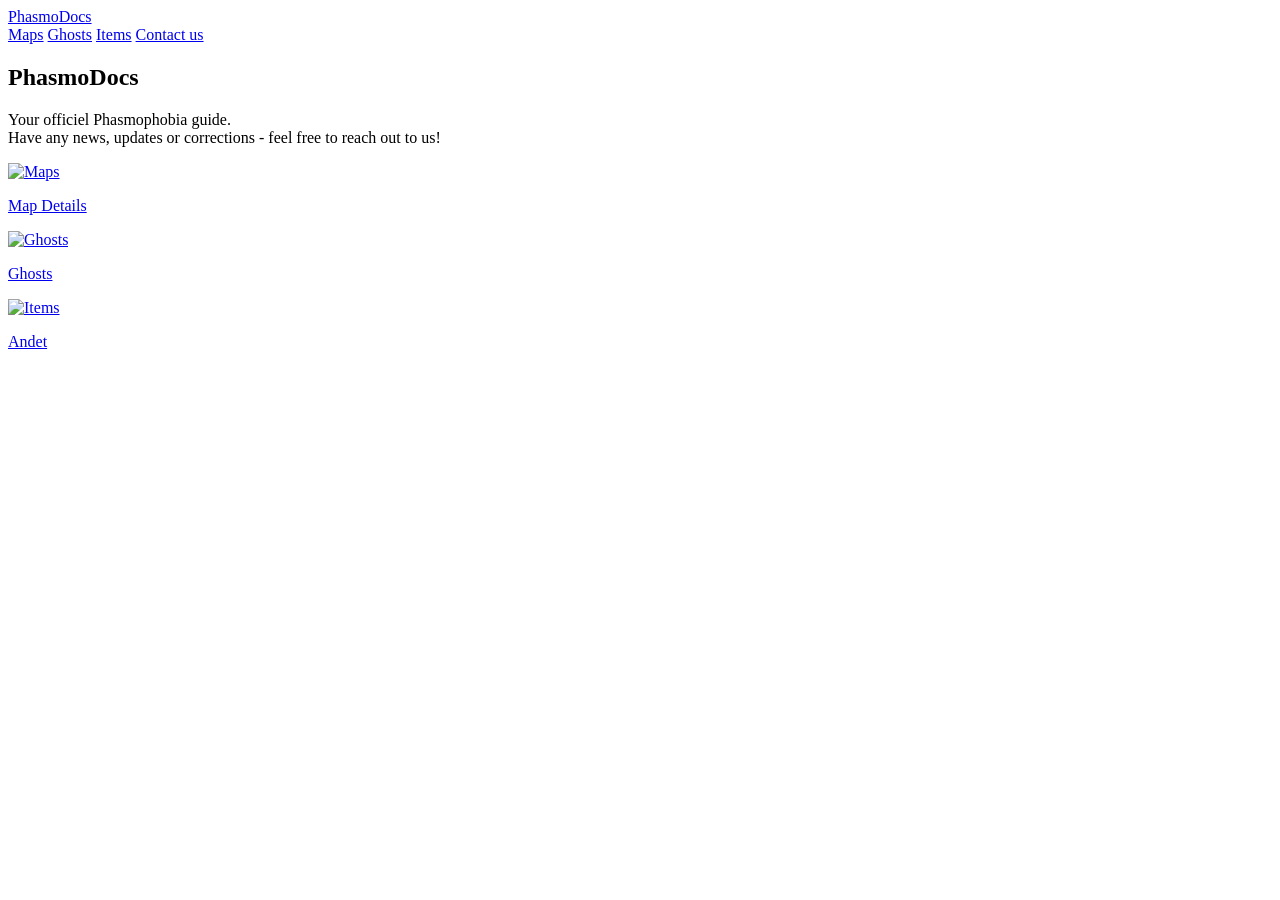
==== index.html @ df2d8bae "Add files via upload" ====
<!DOCTYPE html>
<html>
    <head class="frontpage">
        <meta name="viewport" content="width=device-width, initial-scale=1.0">
        <title>PhasmoDocs</title>
        <link rel="stylesheet" href="style.css">
        <link rel="icon" type="image/x-icon" href="img/icon.png">
        <meta charset="UTF-8">
    </head>
    <body class="frontpagebody">
        <header>
            <a href="index.html" class="logo">PhasmoDocs</a>
            <nav>
                <a href="#">Maps</a>
                <a href="Ghost.html">Ghosts</a>
                <a href="#">Items</a>
                <a href="https://discord.gg/DEPN3hc5D5" target="_blank">Contact us</a>
            </nav>
        </header>
<section class="hero">
    <div class="hero-content">
        <div class="hero-text">
            <h1>PhasmoDocs</h1>
            <p>Your officiel Phasmophobia guide.<br>
            Have any news, updates or corrections - feel free to reach out to us!</p>
        </div>
        <div class="cards">
            <div class="card">
                <a href="Maps.html">
                <img src="img/mapmenucard.png" alt="Maps">
                <p>Map Details</p>
                </a>
            </div>

            <div class="card">
                <a href="Ghost.html">
                    <img src="img/ghost.png" alt="Ghosts">
                    <p>Ghosts</p>
                </a>
            </div>

            <div class="card">
                <a href="#">
                <img src="img/Items.png" alt="Items">
                <p>Andet</p>
                </a>
            </div>
        </div>

    </div>
</section>
    </body>
</html>
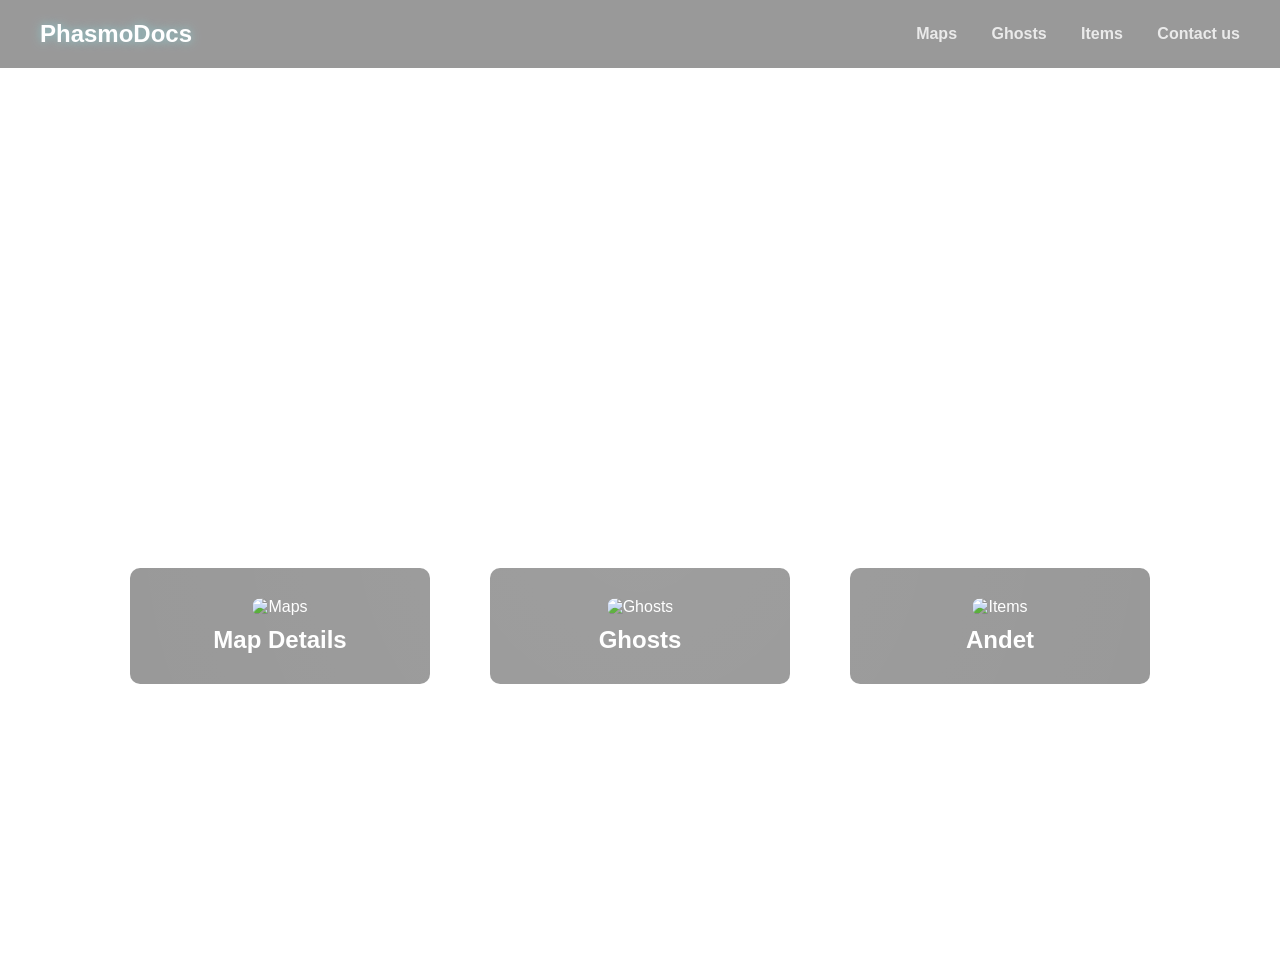
==== commit 47ad67fa: "Update index.html" ====
--- a/index.html
+++ b/index.html
@@ -3,7 +3,7 @@
     <head class="frontpage">
         <meta name="viewport" content="width=device-width, initial-scale=1.0">
         <title>PhasmoDocs</title>
-        <link rel="stylesheet" href="style.css">
+        <link rel="stylesheet" href="Style.css">
         <link rel="icon" type="image/x-icon" href="img/icon.png">
         <meta charset="UTF-8">
     </head>
@@ -50,4 +50,4 @@
     </div>
 </section>
     </body>
-</html>+</html>
--- a/Style.css
+++ b/Style.css
@@ -0,0 +1,684 @@
+*{
+    margin: 0;
+    padding: 0;
+    box-sizing: border-box;
+}
+
+body{
+    font-family: Arial, Helvetica, sans-serif;
+    color: #eaeaea;
+}
+
+header{
+    display: flex;
+    justify-content: space-between;
+    align-items: center;
+    padding: 20px 40px;
+    position: fixed; /* VIGTIG */
+    width: 100%;
+    top: 0;
+    left: 0;
+    background: rgba(0,0,0,0.4);
+    backdrop-filter: blur(10px);
+    z-index: 1000;
+}
+
+
+.logo {
+    font-size: 24px;
+    text-decoration: none;
+    font-weight: bold;
+    color: white;
+    text-shadow: 0 0 10px rgba(126,249,255,0.5);
+    animation: flicker 7s infinite;
+    display: inline-block;
+}
+
+.logo:hover{
+    color: #7ef9ff;
+    text-shadow: 
+        0 0 5px #7ef9ff,
+        0 0 10px #7ef9ff,
+        0 0 20px #7ef9ff;
+}
+
+nav a{
+    position: relative;
+    margin-left: 30px;
+    text-decoration: none;
+    color: #eaeaea;
+    font-weight: bold;
+    transition: 0.3s;
+    animation: flicker 11s infinite;
+}
+nav a:hover{
+    color: var(--ghost);
+    text-shadow: 
+        0 0 5px #7ef9ff,
+        0 0 10px #7ef9ff,
+        0 0 20px #7ef9ff;
+}
+nav a::after {
+    content: "";
+    position: absolute;
+    width: 0%;
+    height: 2px;
+    left: 0;
+    bottom: -5px;
+    background: #7ef9ff;
+    transition: 0.3s;
+}
+
+nav a:hover::after {
+    width: 100%;
+}
+
+.frontpagebody .hero{
+    height: 100vh;
+    background: url("img/Phasmo.png") no-repeat center/cover;
+    display: flex;
+    justify-content: center;
+    align-items: center;
+    text-align: center;
+    color: white;
+    position: relative;
+}
+
+.Ghosts .hero {
+    height: 100vh;
+    background: url("img/ghostprof.png") no-repeat center/cover;
+    display: flex;
+    justify-content: center;
+    text-align: center;
+    color: white;
+    position: relative;
+}
+
+.Maps .hero {
+    background-position: center top;
+    height: 100vh;
+    background: url("img/maps.png") no-repeat top/cover;
+    display: flex;
+    justify-content: center;
+    text-align: center;
+    color: white;
+    position: relative;
+}
+
+.Ghosts {
+    min-height: 100vh;
+    background: url("img/ghostprof.png") no-repeat center/cover;
+}
+
+.frontpagebody .hero-text h1 {
+    font-size: 60px;
+    text-shadow: 0 0 10px rgba(255,255,255,0.6);
+}
+.frontpagebody .hero-content {
+    display: flex;
+    flex-direction: column; /* 👈 DET HER ER NØGLEN */
+    align-items: center;
+    gap: 50px;
+}
+.frontpagebody .hero-text p{
+    font-size: 20px;
+    margin-top: 20px;
+    text-shadow: 0 0 10px rgba(255,255,255,0.6);
+    margin-bottom: 30px;
+}
+
+@keyframes flicker {
+    0%   { opacity: 1; }
+    5%   { opacity: 0.4; }
+    10%  { opacity: 1; }
+    15%  { opacity: 0.3; }
+    20%  { opacity: 1; }
+    55%  { opacity: 0.9; }
+    60%  { opacity: 0.2; }
+    65%  { opacity: 1; }
+    100% { opacity: 1; }
+}
+
+.frontpagebody .hero::after {
+    content: "";
+    position: absolute;
+    inset: 0;
+    background: radial-gradient(circle at center, rgba(255,255,255,0.05), transparent 70%);
+    pointer-events: none;
+}
+
+:root {
+    --ghost: #7ef9ff;
+}
+
+.frontpagebody .cards {
+    display: flex;
+    gap: 60px;
+}
+
+.frontpagebody .card {
+    width: 300px;
+    text-align: center;
+    padding: 30px;
+
+    background: rgba(0,0,0,0.4);
+    backdrop-filter: blur(20%);
+
+    border-radius: 10px;
+    transition: 0.3s;
+}
+
+.frontpagebody .card:hover {
+    transform: translateY(-10px) scale(1.05);
+    box-shadow: 0 0 20px rgba(126,249,255,0.3);
+}
+
+.frontpagebody .card img {
+    width: 100%;
+    border-radius: 10px;
+}
+
+.frontpagebody .card p {
+    margin-top: 10px;
+    font-size: 24px;
+    text-decoration: none;
+    color: white;
+    font-weight: bold;
+    font-family: Arial, Helvetica, sans-serif
+}
+
+.frontpagebody .card a{
+    text-decoration: none;
+}
+
+@media (max-width: 768px) {
+    .cards {
+        flex-direction: column;
+        align-items: center;
+    }
+
+    nav {
+        display: none; /* kan senere laves burger menu */
+    }
+}
+
+.ghost-page {
+    padding: 98px 20px 25px;
+    margin: 0 auto; /* 👈 centrer hele container */
+}
+.title {
+    text-align: center;
+    font-size: 50px;
+    margin-bottom: 40px;
+    color: white;
+    text-shadow: 0 0 10px rgba(126,249,255,0.5);
+}
+.ghost-page p {
+    text-align: center;
+    font-size: 20px;
+    margin-top: -40px;
+    margin-bottom: 20px;
+    color: white;
+    text-shadow: 0 0 10px rgba(126,249,255,0.5);
+}
+.card{
+    text-align: center;
+    transition: 0.3s;
+    border-radius: 35px;
+    transition: 0.3s;
+}
+
+.card h2 {
+    margin-top: 10px;
+    text-align: center;
+}
+.cards {
+    display: grid;
+    /* 👇 4 kort pr række */
+    grid-template-columns: repeat(auto-fit, minmax(180px, 220px));
+    gap: 30px;
+    justify-content: center;
+}
+.card a {
+    text-decoration: none;
+    color: white;
+}
+.card img {
+    width: 80%;
+    height: 150px;
+    object-fit: cover;
+    border-radius: 36px;
+    object-fit: cover
+}
+@media (max-width: 900px) {
+    .cards {
+        grid-template-columns: repeat(2, 1fr);
+    }
+}
+
+@media (max-width: 500px) {
+    .cards {
+        grid-template-columns: 1fr;
+    }
+}
+
+
+.card:hover {
+    transform: translateY(-10px) scale(1.05);
+    box-shadow: 0 0 20px rgba(126,249,255,0.3);
+}
+
+##Spirit
+body.Spirit {
+    min-height: 100vh;
+    background:red;
+}
+body.Spirit {
+    min-height: 100vh;
+    background: url("img/Backgroundghost.png") no-repeat center/cover;
+    position: relative;
+}
+
+body.Spirit::before {
+    content: "";
+    position: fixed;
+    inset: 0;
+
+    background: radial-gradient(
+        circle at center,
+        rgba(255,255,255,0.08),
+        rgba(0,0,0,0.6)
+    );
+
+    pointer-events: none;
+    z-index: 1;
+}
+.Spirit-detail {
+    padding: 120px 40px 60px;
+    max-width: 1100px;
+    margin: 0 auto;
+}
+
+/* TOP (billede + tekst) */
+.Spirit-header {
+    display: flex;
+    gap: 40px;
+    align-items: center;
+    margin-bottom: 50px;
+}
+
+.Spirit-header img {
+    width: 250px;
+    border-radius: 20px;
+    box-shadow: 0 0 20px rgba(126,249,255,0.3);
+}
+
+.Spirit-info h1 {
+    font-size: 50px;
+    text-shadow: 0 0 15px rgba(126,249,255,0.6);
+}
+
+.Spirit-info p {
+    margin-top: 10px;
+    font-size: 18px;
+}
+
+/* GRID */
+.Spirit-grid {
+    display: grid;
+    grid-template-columns: repeat(auto-fit, minmax(250px, 1fr));
+    gap: 25px;
+}
+
+/* BOXES */
+.Spirit-box {
+    background: rgba(0,0,0,0.5);
+    backdrop-filter: blur(10px);
+    padding: 20px;
+    border-radius: 15px;
+    transition: 0.3s;
+}
+
+.Spirit-box:hover {
+    transform: translateY(-5px);
+    box-shadow: 0 0 20px rgba(126,249,255,0.3);
+}
+
+.Spirit-box h2 {
+    margin-bottom: 10px;
+    color: #7ef9ff;
+}
+
+.Spirit-box ul {
+    list-style: none;
+    padding-left: 0;
+}
+
+.Spirit-box li {
+    margin-bottom: 5px;
+}
+
+#banshee
+body.Banshee {
+    min-height: 100vh;
+    background: url("img/Backgroundghost.png") no-repeat center/cover;
+    position: relative;
+}
+body.Banshee {
+    min-height: 100vh;
+    background: url("img/Backgroundghost.png") no-repeat center/cover;
+    position: relative;
+}
+
+/* 👻 Fog */
+body.Banshee::before {
+    content: "";
+    position: fixed;
+    inset: 0;
+
+    background: radial-gradient(
+        circle at center,
+        rgba(126,249,255,0.08),
+        rgba(0,0,0,0.7)
+    );
+
+    pointer-events: none;
+    z-index: 1;
+}
+
+/* content over fog */
+header,
+.Spirit-detail {
+    position: relative;
+    z-index: 2;
+}
+
+body.Demon {
+    min-height: 100vh;
+    background: url("img/Backgroundghost.png") no-repeat center/cover;
+    position: relative;
+}
+
+/* mørkere og mere aggressiv fog */
+body.Demon::before {
+    content: "";
+    position: fixed;
+    inset: 0;
+
+    background: radial-gradient(
+        circle at center,
+        rgba(255,0,0,0.08),
+        rgba(0,0,0,0.8)
+    );
+
+    pointer-events: none;
+    z-index: 1;
+}
+
+/* content over */
+header,
+.Spirit-detail {
+    position: relative;
+    z-index: 2;
+}
+
+body.Deogen {
+    min-height: 100vh;
+    background: url("img/Backgroundghost.png") no-repeat center/cover;
+    position: relative;
+}
+
+/* creepy fog */
+body.Deogen::before {
+    content: "";
+    position: fixed;
+    inset: 0;
+
+    background: radial-gradient(
+        circle at center,
+        rgba(126,249,255,0.06),
+        rgba(0,0,0,0.85)
+    );
+
+    pointer-events: none;
+    z-index: 1;
+}
+
+/* content over */
+header,
+.Spirit-detail {
+    position: relative;
+    z-index: 2;
+}
+
+/* MOBILE */
+@media (max-width: 768px) {
+    .ghost-header {
+        flex-direction: column;
+        text-align: center;
+    }
+}
+
+body.Goryo {
+    min-height: 100vh;
+    background: url("../img/goryo-bg.png") no-repeat center/cover;
+    position: relative;
+}
+
+/* lidt kold og “kamera” vibe */
+body.Goryo::before {
+    content: "";
+    position: fixed;
+    inset: 0;
+
+    background: radial-gradient(
+        circle at center,
+        rgba(0,255,200,0.05),
+        rgba(0,0,0,0.85)
+    );
+
+    pointer-events: none;
+    z-index: 1;
+}
+
+body.Hantu {
+    min-height: 100vh;
+    background: url("../img/hantu-bg.png") no-repeat center/cover;
+    position: relative;
+}
+
+/* cold fog */
+body.Hantu::before {
+    content: "";
+    position: fixed;
+    inset: 0;
+
+    background: radial-gradient(
+        circle at center,
+        rgba(150,220,255,0.08),
+        rgba(0,0,0,0.85)
+    );
+
+    pointer-events: none;
+    z-index: 1;
+}
+
+/* content over fog */
+header,
+.Spirit-detail {
+    position: relative;
+    z-index: 2;
+}
+body.Jinn {
+    min-height: 100vh;
+    background: url("../img/jinn-bg.png") no-repeat center/cover;
+    position: relative;
+}
+
+/* electric vibe */
+body.Jinn::before {
+    content: "";
+    position: fixed;
+    inset: 0;
+
+    background: radial-gradient(
+        circle at center,
+        rgba(255,255,100,0.08),
+        rgba(0,0,0,0.85)
+    );
+
+    pointer-events: none;
+    z-index: 1;
+}
+
+/* content over fog */
+header,
+.Spirit-detail {
+    position: relative;
+    z-index: 2;
+}
+
+body.Mare {
+    min-height: 100vh;
+    background: url("../img/mare-bg.png") no-repeat center/cover;
+    position: relative;
+}
+
+/* mørk / shadow vibe */
+body.Mare::before {
+    content: "";
+    position: fixed;
+    inset: 0;
+
+    background: radial-gradient(
+        circle at center,
+        rgba(0,0,0,0.3),
+        rgba(0,0,0,0.9)
+    );
+
+    pointer-events: none;
+    z-index: 1;
+}
+
+/* content over fog */
+header,
+.Spirit-detail {
+    position: relative;
+    z-index: 2;
+}
+
+body.Moroi {
+    min-height: 100vh;
+    background: url("../img/moroi-bg.png") no-repeat center/cover;
+    position: relative;
+}
+
+/* cursed / blood vibe */
+body.Moroi::before {
+    content: "";
+    position: fixed;
+    inset: 0;
+
+    background: radial-gradient(
+        circle at center,
+        rgba(150,0,0,0.1),
+        rgba(0,0,0,0.85)
+    );
+
+    pointer-events: none;
+    z-index: 1;
+}
+
+/* content over fog */
+header,
+.Spirit-detail {
+    position: relative;
+    z-index: 2;
+}
+
+body.Myling {
+    min-height: 100vh;
+    background: url("../img/myling-bg.png") no-repeat center/cover;
+    position: relative;
+}
+
+/* lyd / whisper vibe */
+body.Myling::before {
+    content: "";
+    position: fixed;
+    inset: 0;
+
+    background: radial-gradient(
+        circle at center,
+        rgba(200,200,255,0.05),
+        rgba(0,0,0,0.9)
+    );
+
+    pointer-events: none;
+    z-index: 1;
+}
+
+/* content over */
+header,
+.Spirit-detail {
+    position: relative;
+    z-index: 2;
+}
+
+body.Obake {
+    min-height: 100vh;
+    background: url("../img/obake-bg.png") no-repeat center/cover;
+    position: relative;
+}
+
+/* shapeshifter vibe */
+body.Obake::before {
+    content: "";
+    position: fixed;
+    inset: 0;
+
+    background: radial-gradient(
+        circle at center,
+        rgba(150,255,200,0.06),
+        rgba(0,0,0,0.9)
+    );
+
+    pointer-events: none;
+    z-index: 1;
+}
+
+/* content over */
+header,
+.Spirit-detail {
+    position: relative;
+    z-index: 2;
+}
+
+body.Oni {
+    min-height: 100vh;
+    background: url("../img/oni-bg.png") no-repeat center/cover;
+    position: relative;
+}
+
+/* aggressiv / varm vibe */
+body.Oni::before {
+    content: "";
+    position: fixed;
+    inset: 0;
+
+    background: radial-gradient(
+        circle at center,
+        rgba(255,80,80,0.1),
+        rgba(0,0,0,0.85)
+    );
+
+    pointer-events: none;
+    z-index: 1;
+}
+
+/* content over */
+header,
+.Spirit-detail {
+    position: relative;
+    z-index: 2;
+}
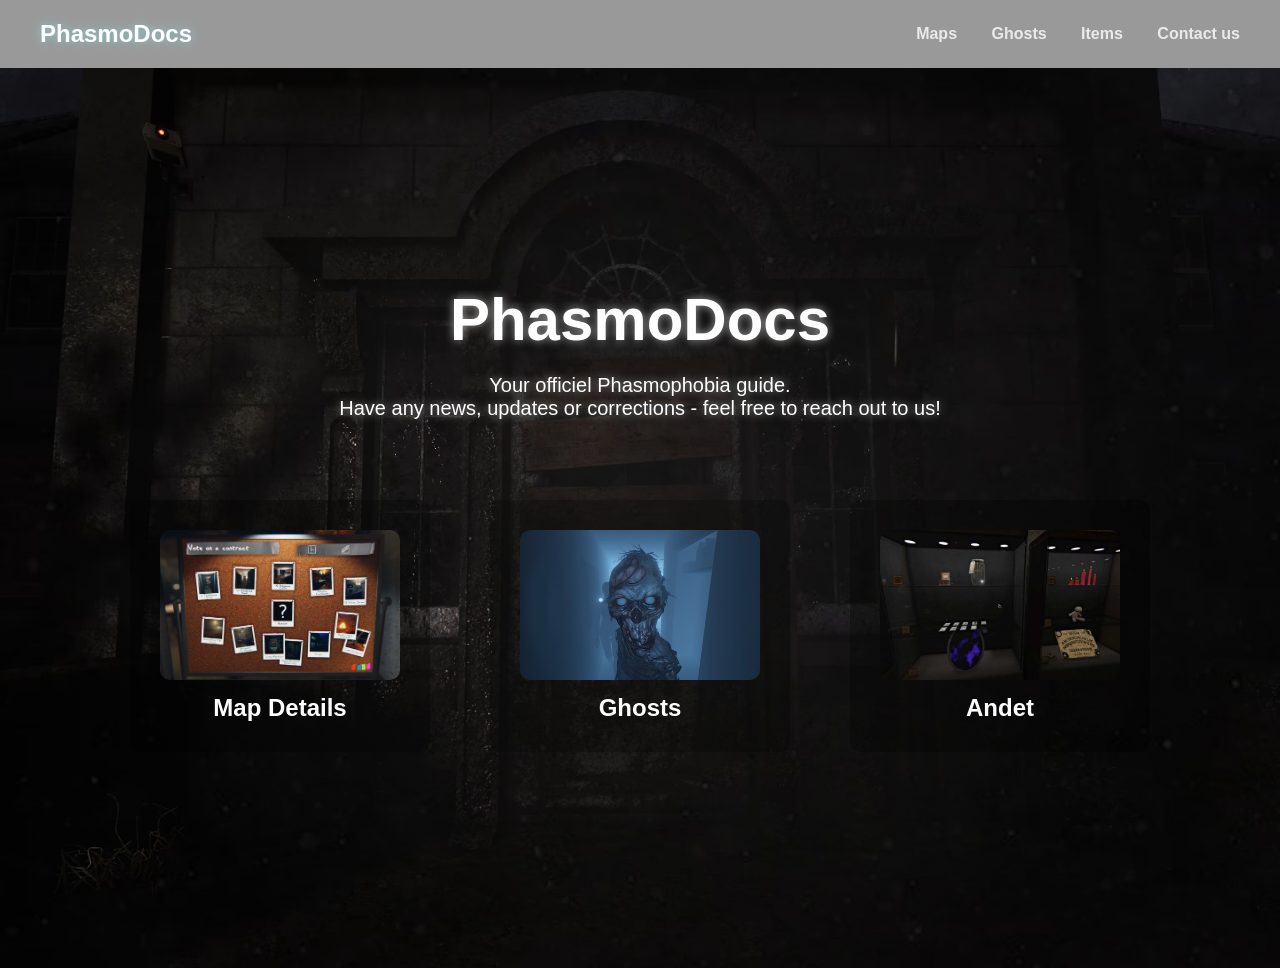
==== commit fabbd675: "Update index.html" ====
--- a/index.html
+++ b/index.html
@@ -3,7 +3,7 @@
     <head class="frontpage">
         <meta name="viewport" content="width=device-width, initial-scale=1.0">
         <title>PhasmoDocs</title>
-        <link rel="stylesheet" href="Style.css">
+        <link rel="stylesheet" href="style.css">
         <link rel="icon" type="image/x-icon" href="img/icon.png">
         <meta charset="UTF-8">
     </head>
--- a/style.css
+++ b/style.css
@@ -0,0 +1,684 @@
+*{
+    margin: 0;
+    padding: 0;
+    box-sizing: border-box;
+}
+
+body{
+    font-family: Arial, Helvetica, sans-serif;
+    color: #eaeaea;
+}
+
+header{
+    display: flex;
+    justify-content: space-between;
+    align-items: center;
+    padding: 20px 40px;
+    position: fixed; /* VIGTIG */
+    width: 100%;
+    top: 0;
+    left: 0;
+    background: rgba(0,0,0,0.4);
+    backdrop-filter: blur(10px);
+    z-index: 1000;
+}
+
+
+.logo {
+    font-size: 24px;
+    text-decoration: none;
+    font-weight: bold;
+    color: white;
+    text-shadow: 0 0 10px rgba(126,249,255,0.5);
+    animation: flicker 7s infinite;
+    display: inline-block;
+}
+
+.logo:hover{
+    color: #7ef9ff;
+    text-shadow: 
+        0 0 5px #7ef9ff,
+        0 0 10px #7ef9ff,
+        0 0 20px #7ef9ff;
+}
+
+nav a{
+    position: relative;
+    margin-left: 30px;
+    text-decoration: none;
+    color: #eaeaea;
+    font-weight: bold;
+    transition: 0.3s;
+    animation: flicker 11s infinite;
+}
+nav a:hover{
+    color: var(--ghost);
+    text-shadow: 
+        0 0 5px #7ef9ff,
+        0 0 10px #7ef9ff,
+        0 0 20px #7ef9ff;
+}
+nav a::after {
+    content: "";
+    position: absolute;
+    width: 0%;
+    height: 2px;
+    left: 0;
+    bottom: -5px;
+    background: #7ef9ff;
+    transition: 0.3s;
+}
+
+nav a:hover::after {
+    width: 100%;
+}
+
+.frontpagebody .hero{
+    height: 100vh;
+    background: url("img/Phasmo.png") no-repeat center/cover;
+    display: flex;
+    justify-content: center;
+    align-items: center;
+    text-align: center;
+    color: white;
+    position: relative;
+}
+
+.Ghosts .hero {
+    height: 100vh;
+    background: url("img/ghostprof.png") no-repeat center/cover;
+    display: flex;
+    justify-content: center;
+    text-align: center;
+    color: white;
+    position: relative;
+}
+
+.Maps .hero {
+    background-position: center top;
+    height: 100vh;
+    background: url("img/maps.png") no-repeat top/cover;
+    display: flex;
+    justify-content: center;
+    text-align: center;
+    color: white;
+    position: relative;
+}
+
+.Ghosts {
+    min-height: 100vh;
+    background: url("img/ghostprof.png") no-repeat center/cover;
+}
+
+.frontpagebody .hero-text h1 {
+    font-size: 60px;
+    text-shadow: 0 0 10px rgba(255,255,255,0.6);
+}
+.frontpagebody .hero-content {
+    display: flex;
+    flex-direction: column; /* 👈 DET HER ER NØGLEN */
+    align-items: center;
+    gap: 50px;
+}
+.frontpagebody .hero-text p{
+    font-size: 20px;
+    margin-top: 20px;
+    text-shadow: 0 0 10px rgba(255,255,255,0.6);
+    margin-bottom: 30px;
+}
+
+@keyframes flicker {
+    0%   { opacity: 1; }
+    5%   { opacity: 0.4; }
+    10%  { opacity: 1; }
+    15%  { opacity: 0.3; }
+    20%  { opacity: 1; }
+    55%  { opacity: 0.9; }
+    60%  { opacity: 0.2; }
+    65%  { opacity: 1; }
+    100% { opacity: 1; }
+}
+
+.frontpagebody .hero::after {
+    content: "";
+    position: absolute;
+    inset: 0;
+    background: radial-gradient(circle at center, rgba(255,255,255,0.05), transparent 70%);
+    pointer-events: none;
+}
+
+:root {
+    --ghost: #7ef9ff;
+}
+
+.frontpagebody .cards {
+    display: flex;
+    gap: 60px;
+}
+
+.frontpagebody .card {
+    width: 300px;
+    text-align: center;
+    padding: 30px;
+
+    background: rgba(0,0,0,0.4);
+    backdrop-filter: blur(20%);
+
+    border-radius: 10px;
+    transition: 0.3s;
+}
+
+.frontpagebody .card:hover {
+    transform: translateY(-10px) scale(1.05);
+    box-shadow: 0 0 20px rgba(126,249,255,0.3);
+}
+
+.frontpagebody .card img {
+    width: 100%;
+    border-radius: 10px;
+}
+
+.frontpagebody .card p {
+    margin-top: 10px;
+    font-size: 24px;
+    text-decoration: none;
+    color: white;
+    font-weight: bold;
+    font-family: Arial, Helvetica, sans-serif
+}
+
+.frontpagebody .card a{
+    text-decoration: none;
+}
+
+@media (max-width: 768px) {
+    .cards {
+        flex-direction: column;
+        align-items: center;
+    }
+
+    nav {
+        display: none; /* kan senere laves burger menu */
+    }
+}
+
+.ghost-page {
+    padding: 98px 20px 25px;
+    margin: 0 auto; /* 👈 centrer hele container */
+}
+.title {
+    text-align: center;
+    font-size: 50px;
+    margin-bottom: 40px;
+    color: white;
+    text-shadow: 0 0 10px rgba(126,249,255,0.5);
+}
+.ghost-page p {
+    text-align: center;
+    font-size: 20px;
+    margin-top: -40px;
+    margin-bottom: 20px;
+    color: white;
+    text-shadow: 0 0 10px rgba(126,249,255,0.5);
+}
+.card{
+    text-align: center;
+    transition: 0.3s;
+    border-radius: 35px;
+    transition: 0.3s;
+}
+
+.card h2 {
+    margin-top: 10px;
+    text-align: center;
+}
+.cards {
+    display: grid;
+    /* 👇 4 kort pr række */
+    grid-template-columns: repeat(auto-fit, minmax(180px, 220px));
+    gap: 30px;
+    justify-content: center;
+}
+.card a {
+    text-decoration: none;
+    color: white;
+}
+.card img {
+    width: 80%;
+    height: 150px;
+    object-fit: cover;
+    border-radius: 36px;
+    object-fit: cover
+}
+@media (max-width: 900px) {
+    .cards {
+        grid-template-columns: repeat(2, 1fr);
+    }
+}
+
+@media (max-width: 500px) {
+    .cards {
+        grid-template-columns: 1fr;
+    }
+}
+
+
+.card:hover {
+    transform: translateY(-10px) scale(1.05);
+    box-shadow: 0 0 20px rgba(126,249,255,0.3);
+}
+
+##Spirit
+body.Spirit {
+    min-height: 100vh;
+    background:red;
+}
+body.Spirit {
+    min-height: 100vh;
+    background: url("img/Backgroundghost.png") no-repeat center/cover;
+    position: relative;
+}
+
+body.Spirit::before {
+    content: "";
+    position: fixed;
+    inset: 0;
+
+    background: radial-gradient(
+        circle at center,
+        rgba(255,255,255,0.08),
+        rgba(0,0,0,0.6)
+    );
+
+    pointer-events: none;
+    z-index: 1;
+}
+.Spirit-detail {
+    padding: 120px 40px 60px;
+    max-width: 1100px;
+    margin: 0 auto;
+}
+
+/* TOP (billede + tekst) */
+.Spirit-header {
+    display: flex;
+    gap: 40px;
+    align-items: center;
+    margin-bottom: 50px;
+}
+
+.Spirit-header img {
+    width: 250px;
+    border-radius: 20px;
+    box-shadow: 0 0 20px rgba(126,249,255,0.3);
+}
+
+.Spirit-info h1 {
+    font-size: 50px;
+    text-shadow: 0 0 15px rgba(126,249,255,0.6);
+}
+
+.Spirit-info p {
+    margin-top: 10px;
+    font-size: 18px;
+}
+
+/* GRID */
+.Spirit-grid {
+    display: grid;
+    grid-template-columns: repeat(auto-fit, minmax(250px, 1fr));
+    gap: 25px;
+}
+
+/* BOXES */
+.Spirit-box {
+    background: rgba(0,0,0,0.5);
+    backdrop-filter: blur(10px);
+    padding: 20px;
+    border-radius: 15px;
+    transition: 0.3s;
+}
+
+.Spirit-box:hover {
+    transform: translateY(-5px);
+    box-shadow: 0 0 20px rgba(126,249,255,0.3);
+}
+
+.Spirit-box h2 {
+    margin-bottom: 10px;
+    color: #7ef9ff;
+}
+
+.Spirit-box ul {
+    list-style: none;
+    padding-left: 0;
+}
+
+.Spirit-box li {
+    margin-bottom: 5px;
+}
+
+#banshee
+body.Banshee {
+    min-height: 100vh;
+    background: url("img/Backgroundghost.png") no-repeat center/cover;
+    position: relative;
+}
+body.Banshee {
+    min-height: 100vh;
+    background: url("img/Backgroundghost.png") no-repeat center/cover;
+    position: relative;
+}
+
+/* 👻 Fog */
+body.Banshee::before {
+    content: "";
+    position: fixed;
+    inset: 0;
+
+    background: radial-gradient(
+        circle at center,
+        rgba(126,249,255,0.08),
+        rgba(0,0,0,0.7)
+    );
+
+    pointer-events: none;
+    z-index: 1;
+}
+
+/* content over fog */
+header,
+.Spirit-detail {
+    position: relative;
+    z-index: 2;
+}
+
+body.Demon {
+    min-height: 100vh;
+    background: url("img/Backgroundghost.png") no-repeat center/cover;
+    position: relative;
+}
+
+/* mørkere og mere aggressiv fog */
+body.Demon::before {
+    content: "";
+    position: fixed;
+    inset: 0;
+
+    background: radial-gradient(
+        circle at center,
+        rgba(255,0,0,0.08),
+        rgba(0,0,0,0.8)
+    );
+
+    pointer-events: none;
+    z-index: 1;
+}
+
+/* content over */
+header,
+.Spirit-detail {
+    position: relative;
+    z-index: 2;
+}
+
+body.Deogen {
+    min-height: 100vh;
+    background: url("img/Backgroundghost.png") no-repeat center/cover;
+    position: relative;
+}
+
+/* creepy fog */
+body.Deogen::before {
+    content: "";
+    position: fixed;
+    inset: 0;
+
+    background: radial-gradient(
+        circle at center,
+        rgba(126,249,255,0.06),
+        rgba(0,0,0,0.85)
+    );
+
+    pointer-events: none;
+    z-index: 1;
+}
+
+/* content over */
+header,
+.Spirit-detail {
+    position: relative;
+    z-index: 2;
+}
+
+/* MOBILE */
+@media (max-width: 768px) {
+    .ghost-header {
+        flex-direction: column;
+        text-align: center;
+    }
+}
+
+body.Goryo {
+    min-height: 100vh;
+    background: url("../img/goryo-bg.png") no-repeat center/cover;
+    position: relative;
+}
+
+/* lidt kold og “kamera” vibe */
+body.Goryo::before {
+    content: "";
+    position: fixed;
+    inset: 0;
+
+    background: radial-gradient(
+        circle at center,
+        rgba(0,255,200,0.05),
+        rgba(0,0,0,0.85)
+    );
+
+    pointer-events: none;
+    z-index: 1;
+}
+
+body.Hantu {
+    min-height: 100vh;
+    background: url("../img/hantu-bg.png") no-repeat center/cover;
+    position: relative;
+}
+
+/* cold fog */
+body.Hantu::before {
+    content: "";
+    position: fixed;
+    inset: 0;
+
+    background: radial-gradient(
+        circle at center,
+        rgba(150,220,255,0.08),
+        rgba(0,0,0,0.85)
+    );
+
+    pointer-events: none;
+    z-index: 1;
+}
+
+/* content over fog */
+header,
+.Spirit-detail {
+    position: relative;
+    z-index: 2;
+}
+body.Jinn {
+    min-height: 100vh;
+    background: url("../img/jinn-bg.png") no-repeat center/cover;
+    position: relative;
+}
+
+/* electric vibe */
+body.Jinn::before {
+    content: "";
+    position: fixed;
+    inset: 0;
+
+    background: radial-gradient(
+        circle at center,
+        rgba(255,255,100,0.08),
+        rgba(0,0,0,0.85)
+    );
+
+    pointer-events: none;
+    z-index: 1;
+}
+
+/* content over fog */
+header,
+.Spirit-detail {
+    position: relative;
+    z-index: 2;
+}
+
+body.Mare {
+    min-height: 100vh;
+    background: url("../img/mare-bg.png") no-repeat center/cover;
+    position: relative;
+}
+
+/* mørk / shadow vibe */
+body.Mare::before {
+    content: "";
+    position: fixed;
+    inset: 0;
+
+    background: radial-gradient(
+        circle at center,
+        rgba(0,0,0,0.3),
+        rgba(0,0,0,0.9)
+    );
+
+    pointer-events: none;
+    z-index: 1;
+}
+
+/* content over fog */
+header,
+.Spirit-detail {
+    position: relative;
+    z-index: 2;
+}
+
+body.Moroi {
+    min-height: 100vh;
+    background: url("../img/moroi-bg.png") no-repeat center/cover;
+    position: relative;
+}
+
+/* cursed / blood vibe */
+body.Moroi::before {
+    content: "";
+    position: fixed;
+    inset: 0;
+
+    background: radial-gradient(
+        circle at center,
+        rgba(150,0,0,0.1),
+        rgba(0,0,0,0.85)
+    );
+
+    pointer-events: none;
+    z-index: 1;
+}
+
+/* content over fog */
+header,
+.Spirit-detail {
+    position: relative;
+    z-index: 2;
+}
+
+body.Myling {
+    min-height: 100vh;
+    background: url("../img/myling-bg.png") no-repeat center/cover;
+    position: relative;
+}
+
+/* lyd / whisper vibe */
+body.Myling::before {
+    content: "";
+    position: fixed;
+    inset: 0;
+
+    background: radial-gradient(
+        circle at center,
+        rgba(200,200,255,0.05),
+        rgba(0,0,0,0.9)
+    );
+
+    pointer-events: none;
+    z-index: 1;
+}
+
+/* content over */
+header,
+.Spirit-detail {
+    position: relative;
+    z-index: 2;
+}
+
+body.Obake {
+    min-height: 100vh;
+    background: url("../img/obake-bg.png") no-repeat center/cover;
+    position: relative;
+}
+
+/* shapeshifter vibe */
+body.Obake::before {
+    content: "";
+    position: fixed;
+    inset: 0;
+
+    background: radial-gradient(
+        circle at center,
+        rgba(150,255,200,0.06),
+        rgba(0,0,0,0.9)
+    );
+
+    pointer-events: none;
+    z-index: 1;
+}
+
+/* content over */
+header,
+.Spirit-detail {
+    position: relative;
+    z-index: 2;
+}
+
+body.Oni {
+    min-height: 100vh;
+    background: url("../img/oni-bg.png") no-repeat center/cover;
+    position: relative;
+}
+
+/* aggressiv / varm vibe */
+body.Oni::before {
+    content: "";
+    position: fixed;
+    inset: 0;
+
+    background: radial-gradient(
+        circle at center,
+        rgba(255,80,80,0.1),
+        rgba(0,0,0,0.85)
+    );
+
+    pointer-events: none;
+    z-index: 1;
+}
+
+/* content over */
+header,
+.Spirit-detail {
+    position: relative;
+    z-index: 2;
+}
